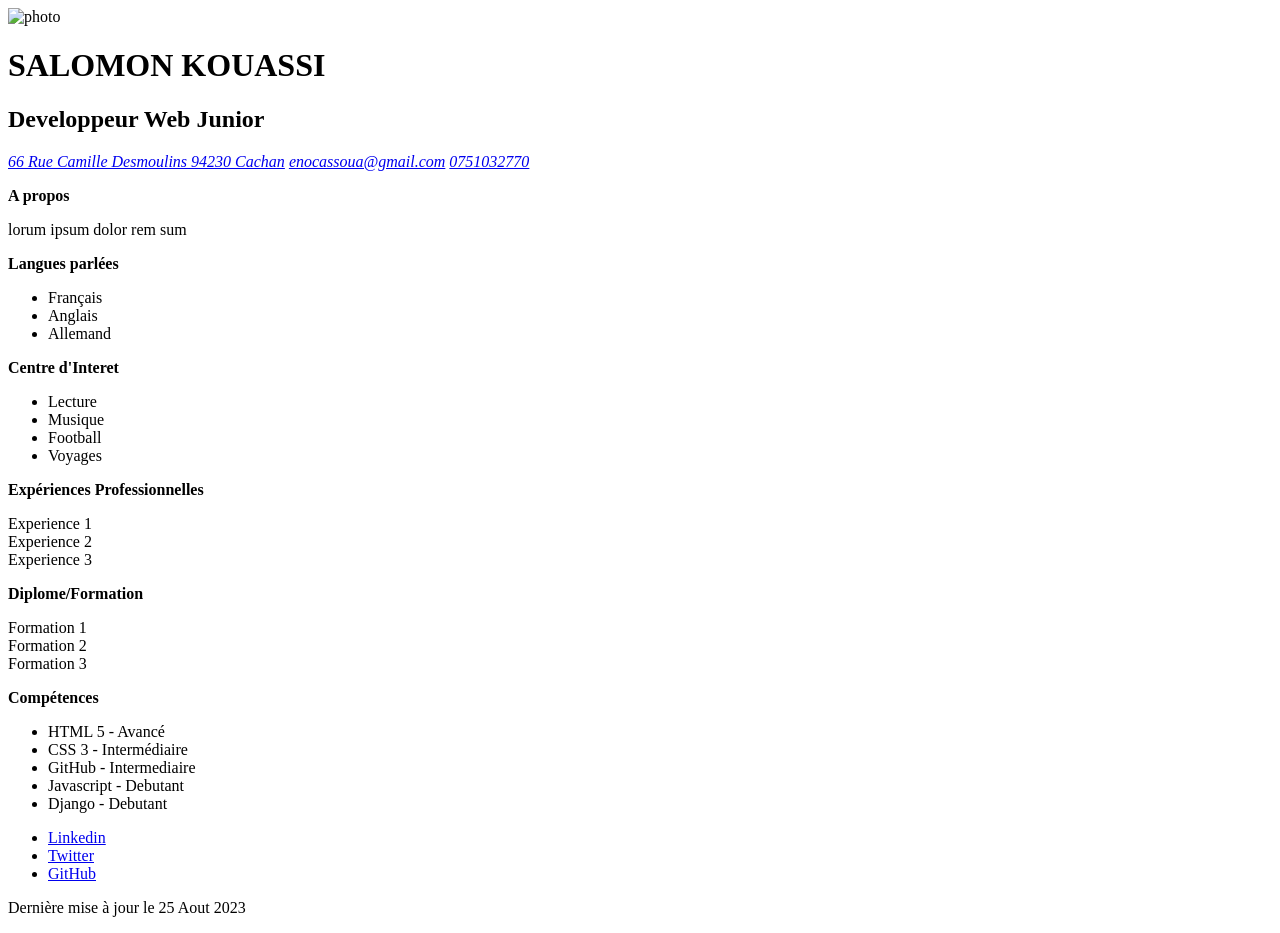
==== html/index.html @ c70c5099 "First commit" ====
<!DOCTYPE html>
<html lang="en">
<head>
    <meta charset="UTF-8">
    <meta name="viewport" content="width=device-width, initial-scale=1.0">
    <title>CV</title>
</head>
<body>
    <header>
        <div class="Presentation">
                <img src="CEF\images\profil.png" alt="photo">

                <p><h1>SALOMON KOUASSI</h1></p>
                <p><h2>Developpeur Web Junior</h2></p>
        </div>
        
        <div class="Coordonnees">
            <nav>
                <address>
                    <a href="map:66 rue camille desmoulins 94230 Cachan">66 Rue Camille Desmoulins 94230 Cachan</a>
                    <a href="mailto:enocasssoua@gmail.com">enocassoua@gmail.com</a>
                    <a href="tel:+330751032770">0751032770</a>
                  </address>
            </nav>

        </div>

    </header>

    <main>

        <div class="left">

            <section class="About">
                <p><strong>A propos</strong></p>
                <p>lorum ipsum dolor rem sum</p>
            </section>

            <section class="Langues">
                <p><strong>Langues parlées</strong></p>
                <p>
                    <ul>
                        <li>Français</li>
                        <li>Anglais</li>
                        <li>Allemand</li>
                    </ul>
                </p>
            </section>

            <section class="interet">
                <p><strong>Centre d'Interet</strong></p>
                <p>
                    <ul>
                        <li>Lecture</li>
                        <li>Musique</li>
                        <li>Football</li>
                        <li>Voyages</li>
                    </ul>
                </p>
            </section>

        </div>

        <div class="right">

            <section class="experience">
                <p><strong>Expériences Professionnelles</strong></p>
                <article>Experience 1</article>
                <article>Experience 2</article>
                <article>Experience 3</article>
            </section>

            <section class="diplome">
                <p><strong>Diplome/Formation</strong></p>
                <article>Formation 1</article>
                <article>Formation 2</article>
                <article>Formation 3</article>
            </section>

            <section class="competences">
                <p><strong>Compétences</strong></p>
                <ul>
                    <li>HTML 5 - Avancé</li>
                    <li>CSS 3 - Intermédiaire</li>
                    <li>GitHub - Intermediaire</li>
                    <li>Javascript - Debutant</li>
                    <li>Django - Debutant</li>
                </ul>
            </section>

        </div>

    </main>

    <footer>

        <ul class="social-icons">
            <li>
                <a class="icon icon-linkedin" href="#" target="_blank" rel="noopener noreferrer">
                    <span class="visually-hidden">Linkedin</span>
                </a>
            </li>
            <li>
                <a class="icon icon-twitter" href="#" target="_blank" rel="noopener noreferrer">
                    <span class="visually-hidden">Twitter</span>
                </a>
            </li>
            <li>
                <a class="icon icon-github-mark-small" href="#" target="_blank" rel="noopener noreferrer">
                    <span class="visually-hidden">GitHub</span>
                </a>
            </li>
        </ul>

        <p>Dernière mise à jour le 25 Aout 2023</p>

    </footer>

</body>

</html>
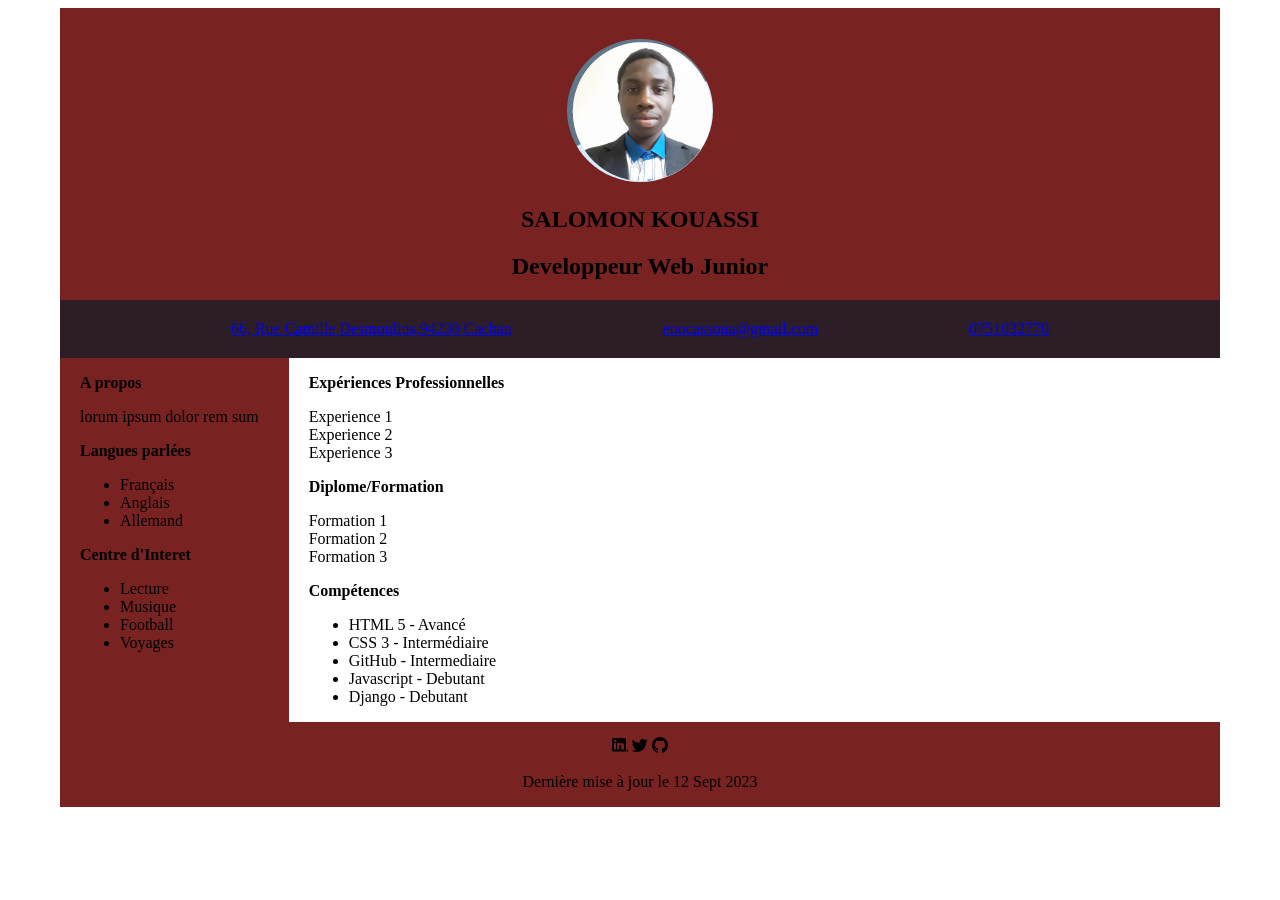
==== commit dad3487a: "Second commit" ====
--- a/html/index.html
+++ b/html/index.html
@@ -4,39 +4,56 @@
     <meta charset="UTF-8">
     <meta name="viewport" content="width=device-width, initial-scale=1.0">
     <title>CV</title>
+
+    <link rel="stylesheet" href="../css/style.css"/>
+    <link href="../css/uicons-brands.css" rel="stylesheet">
+
+    <link rel="preconnect" href="https://fonts.googleapis.com">
+    <link rel="preconnect" href="https://fonts.gstatic.com" crossorigin>
+    <link href="https://fonts.googleapis.com/css2?family=Lato:ital,wght@400,700&display=swap" rel="stylesheet">
+
 </head>
+
 <body>
+    
     <header>
-        <div class="Presentation">
-                <img src="CEF\images\profil.png" alt="photo">
 
+        <section class="Presentation">
+
+            <div>
+                <p><img src="../images/profil.png" alt="profil"></p>
                 <p><h1>SALOMON KOUASSI</h1></p>
                 <p><h2>Developpeur Web Junior</h2></p>
-        </div>
+            </div>
+
+        </section>
         
-        <div class="Coordonnees">
-            <nav>
-                <address>
-                    <a href="map:66 rue camille desmoulins 94230 Cachan">66 Rue Camille Desmoulins 94230 Cachan</a>
-                    <a href="mailto:enocasssoua@gmail.com">enocassoua@gmail.com</a>
-                    <a href="tel:+330751032770">0751032770</a>
-                  </address>
-            </nav>
+        <section class="Coordonnees">
 
-        </div>
+            <div>
+                <a href="map:66 rue camille desmoulins 94230 Cachan">66, Rue Camille Desmoulins,94230 Cachan</a>
+            </div>
+            <div>
+                <a href="mailto:enocasssoua@gmail.com">enocassoua@gmail.com</a>
+            </div>
+            <div>
+                <a href="tel:+330751032770">0751032770</a>
+            </div>
+            
+        </section>
 
     </header>
 
-    <main>
+    <section>
 
-        <div class="left">
+        <div class="box-left">
 
-            <section class="About">
+            <article class="About">
                 <p><strong>A propos</strong></p>
                 <p>lorum ipsum dolor rem sum</p>
-            </section>
+            </article>
 
-            <section class="Langues">
+            <article class="Langues">
                 <p><strong>Langues parlées</strong></p>
                 <p>
                     <ul>
@@ -45,9 +62,9 @@
                         <li>Allemand</li>
                     </ul>
                 </p>
-            </section>
+            </article>
 
-            <section class="interet">
+            <article class="interet">
                 <p><strong>Centre d'Interet</strong></p>
                 <p>
                     <ul>
@@ -57,27 +74,27 @@
                         <li>Voyages</li>
                     </ul>
                 </p>
-            </section>
+            </article>
 
         </div>
 
-        <div class="right">
+        <div class="box-right">
 
-            <section class="experience">
+            <article class="experience">
                 <p><strong>Expériences Professionnelles</strong></p>
                 <article>Experience 1</article>
                 <article>Experience 2</article>
                 <article>Experience 3</article>
-            </section>
+            </article>
 
-            <section class="diplome">
+            <article class="diplome">
                 <p><strong>Diplome/Formation</strong></p>
                 <article>Formation 1</article>
                 <article>Formation 2</article>
                 <article>Formation 3</article>
-            </section>
+            </article>
 
-            <section class="competences">
+            <article class="competences">
                 <p><strong>Compétences</strong></p>
                 <ul>
                     <li>HTML 5 - Avancé</li>
@@ -86,33 +103,25 @@
                     <li>Javascript - Debutant</li>
                     <li>Django - Debutant</li>
                 </ul>
-            </section>
+            </article>
 
         </div>
+    </section>
 
-    </main>
 
-    <footer>
+    <footer >
 
-        <ul class="social-icons">
-            <li>
-                <a class="icon icon-linkedin" href="#" target="_blank" rel="noopener noreferrer">
-                    <span class="visually-hidden">Linkedin</span>
-                </a>
-            </li>
-            <li>
-                <a class="icon icon-twitter" href="#" target="_blank" rel="noopener noreferrer">
-                    <span class="visually-hidden">Twitter</span>
-                </a>
-            </li>
-            <li>
-                <a class="icon icon-github-mark-small" href="#" target="_blank" rel="noopener noreferrer">
-                    <span class="visually-hidden">GitHub</span>
-                </a>
-            </li>
-        </ul>
+        <section class="footer">
 
-        <p>Dernière mise à jour le 25 Aout 2023</p>
+            <div>
+                <i class="fi fi-brands-linkedin"></i>
+                <i class="fi fi-brands-twitter"></i>
+                <i class="fi fi-brands-github"></i>
+
+                <p>Dernière mise à jour le 12 Sept 2023</p>
+            </div>
+
+        </section>
 
     </footer>
 
--- a/css/style.css
+++ b/css/style.css
@@ -0,0 +1,51 @@
+@import url('https://fonts.googleapis.com/css2?family=Lato&family=Raleway:wght@200&display=swap');
+
+body{
+    display: flexbox;
+    justify-content: center;
+    width: 1160px;
+    margin-left: auto;
+    margin-right: auto;  
+}
+
+img{
+    border-radius: 50%;
+    /*box-shadow: 10px ;*/
+}
+
+.footer, .Presentation{
+    justify-content: center;
+    text-align: center;
+    padding-top: 15px;
+}
+
+.Coordonnees{
+    background-color: #2c1d27;
+    justify-content: space-evenly;
+    padding: 20px;
+}
+
+.Presentation, footer, .box-left{
+    background-color: #782221;
+}
+
+.box-left{
+    float: left;
+    padding-left: 20px;
+    padding-right: 30px;
+}
+
+.box-right{
+    float: right;
+    padding-left: 20px;
+
+}
+
+section{
+    display: flex;
+    margin: auto;
+}
+
+
+
+
--- a/css/uicons-brands.css
+++ b/css/uicons-brands.css
@@ -0,0 +1,672 @@
+@font-face {
+font-family: "uicons-brands";
+src: url("../webfonts/uicons-brands.eot#iefix") format("embedded-opentype"),
+url("../webfonts/uicons-brands.woff2") format("woff2"),
+url("../webfonts/uicons-brands.woff") format("woff");
+}
+
+    i[class^="fi-brands-"]:before, i[class*=" fi-brands-"]:before, span[class^="fi-brands-"]:before, span[class*="fi-brands-"]:before {
+font-family: uicons-brands !important;
+font-style: normal;
+font-weight: normal !important;
+font-variant: normal;
+text-transform: none;
+line-height: 1;
+-webkit-font-smoothing: antialiased;
+-moz-osx-font-smoothing: grayscale;
+}
+
+        .fi-brands-3m:before {
+    content: "\f101";
+    }
+        .fi-brands-500px:before {
+    content: "\f102";
+    }
+        .fi-brands-abbot-laboratories:before {
+    content: "\f103";
+    }
+        .fi-brands-accusoft:before {
+    content: "\f104";
+    }
+        .fi-brands-acrobat:before {
+    content: "\f105";
+    }
+        .fi-brands-adobe:before {
+    content: "\f106";
+    }
+        .fi-brands-aecom:before {
+    content: "\f107";
+    }
+        .fi-brands-aero:before {
+    content: "\f108";
+    }
+        .fi-brands-after-effects:before {
+    content: "\f109";
+    }
+        .fi-brands-airbnb:before {
+    content: "\f10a";
+    }
+        .fi-brands-algolia:before {
+    content: "\f10b";
+    }
+        .fi-brands-amd:before {
+    content: "\f10c";
+    }
+        .fi-brands-american-express:before {
+    content: "\f10d";
+    }
+        .fi-brands-android:before {
+    content: "\f10e";
+    }
+        .fi-brands-animate:before {
+    content: "\f10f";
+    }
+        .fi-brands-app-store-ios:before {
+    content: "\f110";
+    }
+        .fi-brands-apple-pay:before {
+    content: "\f111";
+    }
+        .fi-brands-apple:before {
+    content: "\f112";
+    }
+        .fi-brands-artstation:before {
+    content: "\f113";
+    }
+        .fi-brands-astrazeneca:before {
+    content: "\f114";
+    }
+        .fi-brands-asus:before {
+    content: "\f115";
+    }
+        .fi-brands-atandt:before {
+    content: "\f116";
+    }
+        .fi-brands-atlassian:before {
+    content: "\f117";
+    }
+        .fi-brands-atom:before {
+    content: "\f118";
+    }
+        .fi-brands-audition:before {
+    content: "\f119";
+    }
+        .fi-brands-behance:before {
+    content: "\f11a";
+    }
+        .fi-brands-bitcoin:before {
+    content: "\f11b";
+    }
+        .fi-brands-blackberry:before {
+    content: "\f11c";
+    }
+        .fi-brands-blogger:before {
+    content: "\f11d";
+    }
+        .fi-brands-bluetooth:before {
+    content: "\f11e";
+    }
+        .fi-brands-bootstrap:before {
+    content: "\f11f";
+    }
+        .fi-brands-bridgestone:before {
+    content: "\f120";
+    }
+        .fi-brands-burger-king:before {
+    content: "\f121";
+    }
+        .fi-brands-c:before {
+    content: "\f122";
+    }
+        .fi-brands-capture:before {
+    content: "\f123";
+    }
+        .fi-brands-cc-amazon-pay:before {
+    content: "\f124";
+    }
+        .fi-brands-cc-apple-pay:before {
+    content: "\f125";
+    }
+        .fi-brands-cc-diners-club:before {
+    content: "\f126";
+    }
+        .fi-brands-cc-visa:before {
+    content: "\f127";
+    }
+        .fi-brands-centos:before {
+    content: "\f128";
+    }
+        .fi-brands-character:before {
+    content: "\f129";
+    }
+        .fi-brands-chromecast:before {
+    content: "\f12a";
+    }
+        .fi-brands-cloudflare:before {
+    content: "\f12b";
+    }
+        .fi-brands-confluence:before {
+    content: "\f12c";
+    }
+        .fi-brands-creative-commons-by:before {
+    content: "\f12d";
+    }
+        .fi-brands-creative-commons-nc-eu:before {
+    content: "\f12e";
+    }
+        .fi-brands-creative-commons-nc-jp:before {
+    content: "\f12f";
+    }
+        .fi-brands-creative-commons-nc:before {
+    content: "\f130";
+    }
+        .fi-brands-creative-commons-nd:before {
+    content: "\f131";
+    }
+        .fi-brands-creative-commons-pd-alt:before {
+    content: "\f132";
+    }
+        .fi-brands-creative-commons-pd:before {
+    content: "\f133";
+    }
+        .fi-brands-creative-commons-remix:before {
+    content: "\f134";
+    }
+        .fi-brands-creative-commons-sa:before {
+    content: "\f135";
+    }
+        .fi-brands-creative-commons-sampling-plus:before {
+    content: "\f136";
+    }
+        .fi-brands-creative-commons-sampling:before {
+    content: "\f137";
+    }
+        .fi-brands-creative-commons-share:before {
+    content: "\f138";
+    }
+        .fi-brands-creative-commons-zero:before {
+    content: "\f139";
+    }
+        .fi-brands-creative-commons:before {
+    content: "\f13a";
+    }
+        .fi-brands-css3-alt:before {
+    content: "\f13b";
+    }
+        .fi-brands-css3:before {
+    content: "\f13c";
+    }
+        .fi-brands-dailymotion:before {
+    content: "\f13d";
+    }
+        .fi-brands-deezer:before {
+    content: "\f13e";
+    }
+        .fi-brands-delphi:before {
+    content: "\f13f";
+    }
+        .fi-brands-dev:before {
+    content: "\f140";
+    }
+        .fi-brands-devianart:before {
+    content: "\f141";
+    }
+        .fi-brands-digg:before {
+    content: "\f142";
+    }
+        .fi-brands-dimension:before {
+    content: "\f143";
+    }
+        .fi-brands-discord:before {
+    content: "\f144";
+    }
+        .fi-brands-docker:before {
+    content: "\f145";
+    }
+        .fi-brands-dribbble:before {
+    content: "\f146";
+    }
+        .fi-brands-dropbox:before {
+    content: "\f147";
+    }
+        .fi-brands-drupal:before {
+    content: "\f148";
+    }
+        .fi-brands-ebay:before {
+    content: "\f149";
+    }
+        .fi-brands-elementor:before {
+    content: "\f14a";
+    }
+        .fi-brands-ethereum:before {
+    content: "\f14b";
+    }
+        .fi-brands-etsy:before {
+    content: "\f14c";
+    }
+        .fi-brands-evernote:before {
+    content: "\f14d";
+    }
+        .fi-brands-facebook-messenger:before {
+    content: "\f14e";
+    }
+        .fi-brands-facebook:before {
+    content: "\f14f";
+    }
+        .fi-brands-fedex:before {
+    content: "\f150";
+    }
+        .fi-brands-figma:before {
+    content: "\f151";
+    }
+        .fi-brands-firefox-browser:before {
+    content: "\f152";
+    }
+        .fi-brands-firefox:before {
+    content: "\f153";
+    }
+        .fi-brands-flaticon-1:before {
+    content: "\f154";
+    }
+        .fi-brands-flaticon:before {
+    content: "\f155";
+    }
+        .fi-brands-flickr:before {
+    content: "\f156";
+    }
+        .fi-brands-flipboard:before {
+    content: "\f157";
+    }
+        .fi-brands-fonts:before {
+    content: "\f158";
+    }
+        .fi-brands-foursquare:before {
+    content: "\f159";
+    }
+        .fi-brands-freepik-1:before {
+    content: "\f15a";
+    }
+        .fi-brands-freepik:before {
+    content: "\f15b";
+    }
+        .fi-brands-fresco:before {
+    content: "\f15c";
+    }
+        .fi-brands-github:before {
+    content: "\f15d";
+    }
+        .fi-brands-gitlab:before {
+    content: "\f15e";
+    }
+        .fi-brands-goodreads:before {
+    content: "\f15f";
+    }
+        .fi-brands-google:before {
+    content: "\f160";
+    }
+        .fi-brands-haskell:before {
+    content: "\f161";
+    }
+        .fi-brands-hbo:before {
+    content: "\f162";
+    }
+        .fi-brands-hotjar:before {
+    content: "\f163";
+    }
+        .fi-brands-html5:before {
+    content: "\f164";
+    }
+        .fi-brands-huawei:before {
+    content: "\f165";
+    }
+        .fi-brands-hubspot:before {
+    content: "\f166";
+    }
+        .fi-brands-ibm:before {
+    content: "\f167";
+    }
+        .fi-brands-iconfinder:before {
+    content: "\f168";
+    }
+        .fi-brands-illustrator-draw:before {
+    content: "\f169";
+    }
+        .fi-brands-illustrator:before {
+    content: "\f16a";
+    }
+        .fi-brands-imdb:before {
+    content: "\f16b";
+    }
+        .fi-brands-incopy:before {
+    content: "\f16c";
+    }
+        .fi-brands-indesign:before {
+    content: "\f16d";
+    }
+        .fi-brands-instagram:before {
+    content: "\f16e";
+    }
+        .fi-brands-intel:before {
+    content: "\f16f";
+    }
+        .fi-brands-invision:before {
+    content: "\f170";
+    }
+        .fi-brands-itunes:before {
+    content: "\f171";
+    }
+        .fi-brands-janseen:before {
+    content: "\f172";
+    }
+        .fi-brands-java:before {
+    content: "\f173";
+    }
+        .fi-brands-jcb:before {
+    content: "\f174";
+    }
+        .fi-brands-jira:before {
+    content: "\f175";
+    }
+        .fi-brands-johnson-and-johnson:before {
+    content: "\f176";
+    }
+        .fi-brands-joomla:before {
+    content: "\f177";
+    }
+        .fi-brands-js:before {
+    content: "\f178";
+    }
+        .fi-brands-kickstarter:before {
+    content: "\f179";
+    }
+        .fi-brands-line:before {
+    content: "\f17a";
+    }
+        .fi-brands-linkedin:before {
+    content: "\f17b";
+    }
+        .fi-brands-lisp:before {
+    content: "\f17c";
+    }
+        .fi-brands-mailchimp:before {
+    content: "\f17d";
+    }
+        .fi-brands-marriott-international:before {
+    content: "\f17e";
+    }
+        .fi-brands-mcdonalds:before {
+    content: "\f17f";
+    }
+        .fi-brands-media-encoder:before {
+    content: "\f180";
+    }
+        .fi-brands-medium:before {
+    content: "\f181";
+    }
+        .fi-brands-meta:before {
+    content: "\f182";
+    }
+        .fi-brands-microsoft-edge:before {
+    content: "\f183";
+    }
+        .fi-brands-microsoft-explorer:before {
+    content: "\f184";
+    }
+        .fi-brands-microsoft:before {
+    content: "\f185";
+    }
+        .fi-brands-mysql:before {
+    content: "\f186";
+    }
+        .fi-brands-napster:before {
+    content: "\f187";
+    }
+        .fi-brands-nestle:before {
+    content: "\f188";
+    }
+        .fi-brands-netflix:before {
+    content: "\f189";
+    }
+        .fi-brands-node-js:before {
+    content: "\f18a";
+    }
+        .fi-brands-nvidia:before {
+    content: "\f18b";
+    }
+        .fi-brands-oracle:before {
+    content: "\f18c";
+    }
+        .fi-brands-patreon:before {
+    content: "\f18d";
+    }
+        .fi-brands-paypal:before {
+    content: "\f18e";
+    }
+        .fi-brands-pfizer:before {
+    content: "\f18f";
+    }
+        .fi-brands-photoshop-camera:before {
+    content: "\f190";
+    }
+        .fi-brands-photoshop-express:before {
+    content: "\f191";
+    }
+        .fi-brands-photoshop-lightroom-classic:before {
+    content: "\f192";
+    }
+        .fi-brands-photoshop-lightroom:before {
+    content: "\f193";
+    }
+        .fi-brands-photoshop:before {
+    content: "\f194";
+    }
+        .fi-brands-php:before {
+    content: "\f195";
+    }
+        .fi-brands-pinterest:before {
+    content: "\f196";
+    }
+        .fi-brands-postgre:before {
+    content: "\f197";
+    }
+        .fi-brands-premiere-rush:before {
+    content: "\f198";
+    }
+        .fi-brands-premiere:before {
+    content: "\f199";
+    }
+        .fi-brands-product-hunt:before {
+    content: "\f19a";
+    }
+        .fi-brands-python:before {
+    content: "\f19b";
+    }
+        .fi-brands-raspberry-pi:before {
+    content: "\f19c";
+    }
+        .fi-brands-reddit:before {
+    content: "\f19d";
+    }
+        .fi-brands-samsung:before {
+    content: "\f19e";
+    }
+        .fi-brands-sap:before {
+    content: "\f19f";
+    }
+        .fi-brands-sass:before {
+    content: "\f1a0";
+    }
+        .fi-brands-shopify:before {
+    content: "\f1a1";
+    }
+        .fi-brands-siemens:before {
+    content: "\f1a2";
+    }
+        .fi-brands-sketch:before {
+    content: "\f1a3";
+    }
+        .fi-brands-skype:before {
+    content: "\f1a4";
+    }
+        .fi-brands-slack:before {
+    content: "\f1a5";
+    }
+        .fi-brands-slidesgo:before {
+    content: "\f1a6";
+    }
+        .fi-brands-snapchat:before {
+    content: "\f1a7";
+    }
+        .fi-brands-sony:before {
+    content: "\f1a8";
+    }
+        .fi-brands-soundcloud:before {
+    content: "\f1a9";
+    }
+        .fi-brands-spark:before {
+    content: "\f1aa";
+    }
+        .fi-brands-spotify:before {
+    content: "\f1ab";
+    }
+        .fi-brands-starbucks:before {
+    content: "\f1ac";
+    }
+        .fi-brands-stock:before {
+    content: "\f1ad";
+    }
+        .fi-brands-storyset:before {
+    content: "\f1ae";
+    }
+        .fi-brands-stripe:before {
+    content: "\f1af";
+    }
+        .fi-brands-substance-3d-designer:before {
+    content: "\f1b0";
+    }
+        .fi-brands-substance-3d-painter:before {
+    content: "\f1b1";
+    }
+        .fi-brands-substance-3d-sampler:before {
+    content: "\f1b2";
+    }
+        .fi-brands-substance-3d-stager:before {
+    content: "\f1b3";
+    }
+        .fi-brands-swift:before {
+    content: "\f1b4";
+    }
+        .fi-brands-t-mobile:before {
+    content: "\f1b5";
+    }
+        .fi-brands-telegram:before {
+    content: "\f1b6";
+    }
+        .fi-brands-tencent:before {
+    content: "\f1b7";
+    }
+        .fi-brands-the-home-depot:before {
+    content: "\f1b8";
+    }
+        .fi-brands-tik-tok:before {
+    content: "\f1b9";
+    }
+        .fi-brands-trello:before {
+    content: "\f1ba";
+    }
+        .fi-brands-tripadvisor:before {
+    content: "\f1bb";
+    }
+        .fi-brands-tumblr:before {
+    content: "\f1bc";
+    }
+        .fi-brands-twitch:before {
+    content: "\f1bd";
+    }
+        .fi-brands-twitter:before {
+    content: "\f1be";
+    }
+        .fi-brands-typescript:before {
+    content: "\f1bf";
+    }
+        .fi-brands-uber:before {
+    content: "\f1c0";
+    }
+        .fi-brands-ubuntu:before {
+    content: "\f1c1";
+    }
+        .fi-brands-unilever:before {
+    content: "\f1c2";
+    }
+        .fi-brands-unity:before {
+    content: "\f1c3";
+    }
+        .fi-brands-unsplash:before {
+    content: "\f1c4";
+    }
+        .fi-brands-ups:before {
+    content: "\f1c5";
+    }
+        .fi-brands-usaa:before {
+    content: "\f1c6";
+    }
+        .fi-brands-verizon:before {
+    content: "\f1c7";
+    }
+        .fi-brands-videvo:before {
+    content: "\f1c8";
+    }
+        .fi-brands-vimeo:before {
+    content: "\f1c9";
+    }
+        .fi-brands-visa:before {
+    content: "\f1ca";
+    }
+        .fi-brands-visual-basic:before {
+    content: "\f1cb";
+    }
+        .fi-brands-vk:before {
+    content: "\f1cc";
+    }
+        .fi-brands-walmart:before {
+    content: "\f1cd";
+    }
+        .fi-brands-wepik:before {
+    content: "\f1ce";
+    }
+        .fi-brands-whatsapp:before {
+    content: "\f1cf";
+    }
+        .fi-brands-wikipedia:before {
+    content: "\f1d0";
+    }
+        .fi-brands-windows:before {
+    content: "\f1d1";
+    }
+        .fi-brands-wix:before {
+    content: "\f1d2";
+    }
+        .fi-brands-wordpress:before {
+    content: "\f1d3";
+    }
+        .fi-brands-xd:before {
+    content: "\f1d4";
+    }
+        .fi-brands-xing:before {
+    content: "\f1d5";
+    }
+        .fi-brands-yahoo:before {
+    content: "\f1d6";
+    }
+        .fi-brands-yandex:before {
+    content: "\f1d7";
+    }
+        .fi-brands-yelp:before {
+    content: "\f1d8";
+    }
+        .fi-brands-youtube:before {
+    content: "\f1d9";
+    }
+        .fi-brands-zoom:before {
+    content: "\f1da";
+    }
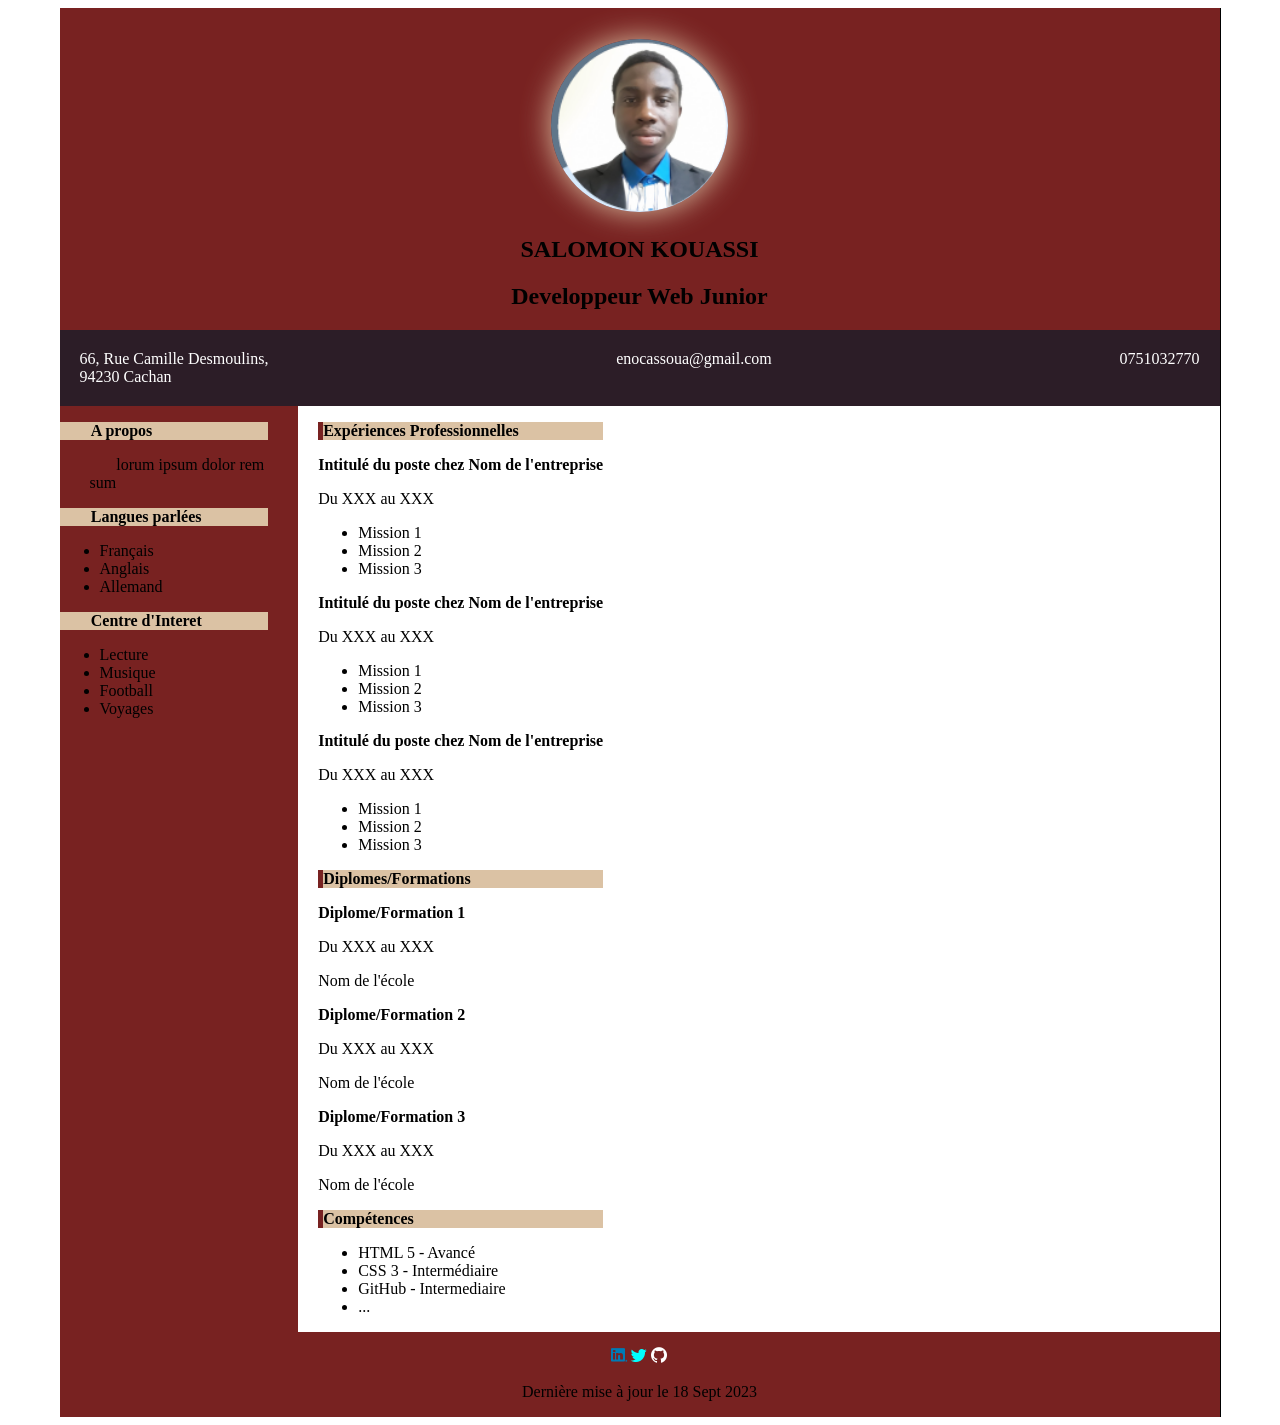
==== commit 254ba25e: "18/09/2023" ====
--- a/html/index.html
+++ b/html/index.html
@@ -18,26 +18,28 @@
     
     <header>
 
-        <section class="Presentation">
+        <section id="Presentation">
 
             <div>
-                <p><img src="../images/profil.png" alt="profil"></p>
+                <figure>
+                    <a href="../images/profil.png" target="_blank"><img src="../images/profil.png" alt="profil"></a>
+                </figure>
                 <p><h1>SALOMON KOUASSI</h1></p>
                 <p><h2>Developpeur Web Junior</h2></p>
             </div>
 
         </section>
         
-        <section class="Coordonnees">
+        <section id="Coordonnees">
 
             <div>
-                <a href="map:66 rue camille desmoulins 94230 Cachan">66, Rue Camille Desmoulins,94230 Cachan</a>
+                <a href="https://maps.app.goo.gl/o9J3691DjjoHGyRGA" rel="noopener" target="_blank"> 66, Rue Camille Desmoulins, <br>94230 Cachan</a>
             </div>
             <div>
-                <a href="mailto:enocasssoua@gmail.com">enocassoua@gmail.com</a>
+                <a href="mailto: enocasssoua@gmail.com">enocassoua@gmail.com</a>
             </div>
             <div>
-                <a href="tel:+330751032770">0751032770</a>
+                <a href="tel: +330751032770">0751032770</a>
             </div>
             
         </section>
@@ -46,15 +48,17 @@
 
     <section>
 
-        <div class="box-left">
+        <div id="box-left">
 
-            <article class="About">
-                <p><strong>A propos</strong></p>
-                <p>lorum ipsum dolor rem sum</p>
+            <article id="about">
+                <p class="title-left"><strong>A propos</strong></p>
+                <div id="marge">
+                    <p id="indent">lorum ipsum dolor rem sum</p>
+                </div>
             </article>
 
-            <article class="Langues">
-                <p><strong>Langues parlées</strong></p>
+            <article id="langues">
+                <p class="title-left"><strong>Langues parlées</strong></p>
                 <p>
                     <ul>
                         <li>Français</li>
@@ -64,8 +68,8 @@
                 </p>
             </article>
 
-            <article class="interet">
-                <p><strong>Centre d'Interet</strong></p>
+            <article id="interet">
+                <p class="title-left"><strong>Centre d'Interet</strong></p>
                 <p>
                     <ul>
                         <li>Lecture</li>
@@ -78,49 +82,99 @@
 
         </div>
 
-        <div class="box-right">
+        <div id="box-right">
 
-            <article class="experience">
-                <p><strong>Expériences Professionnelles</strong></p>
-                <article>Experience 1</article>
-                <article>Experience 2</article>
-                <article>Experience 3</article>
+            <article id="experiences">
+                <p class="title"><strong>Expériences Professionnelles</strong></p>
+
+                <article id="experience-1">
+                    <p><strong>Intitulé du poste chez Nom de l'entreprise</strong></p>
+                    <p>Du XXX au XXX</p>
+                    <ul>
+                        <li>Mission 1</li>
+                        <li>Mission 2</li>
+                        <li>Mission 3</li>
+                    </ul>
+                </article>
+
+                <article id="experience-2">
+                    <p><strong>Intitulé du poste chez Nom de l'entreprise</strong></p>
+                    <p>Du XXX au XXX</p>
+                    <ul>
+                        <li>Mission 1</li>
+                        <li>Mission 2</li>
+                        <li>Mission 3</li>
+                    </ul>
+                </article>
+
+                <article id="experience-3">
+                    <p><strong>Intitulé du poste chez Nom de l'entreprise</strong></p>
+                    <p>Du XXX au XXX</p>
+                    <ul>
+                        <li>Mission 1</li>
+                        <li>Mission 2</li>
+                        <li>Mission 3</li>
+                    </ul>
+                </article>
+
             </article>
 
-            <article class="diplome">
-                <p><strong>Diplome/Formation</strong></p>
-                <article>Formation 1</article>
-                <article>Formation 2</article>
-                <article>Formation 3</article>
+            <article id="diplomes">
+                <p class="title"><strong>Diplomes/Formations</strong></p>
+
+                <article id="diplome-1">
+                    <p><strong>Diplome/Formation 1</strong></p>
+                    <p>Du XXX au XXX</p>
+                    <p>Nom de l'école</p>
+                </article>
+
+                <article id="diplome-2">
+                    <p><strong>Diplome/Formation 2</strong></p>
+                    <p>Du XXX au XXX</p>
+                    <p>Nom de l'école</p>
+                </article>
+
+                <article id="diplome-3">
+                    <p><strong>Diplome/Formation 3</strong></p>
+                    <p>Du XXX au XXX</p>
+                    <p>Nom de l'école</p>
+                </article>
+
             </article>
 
-            <article class="competences">
-                <p><strong>Compétences</strong></p>
+            <article id="competences">
+                <p class="title"><strong>Compétences</strong></p>
                 <ul>
-                    <li>HTML 5 - Avancé</li>
-                    <li>CSS 3 - Intermédiaire</li>
-                    <li>GitHub - Intermediaire</li>
-                    <li>Javascript - Debutant</li>
-                    <li>Django - Debutant</li>
+                    <li id="c1">HTML 5 - Avancé</li>
+                    <li id="c2">CSS 3 - Intermédiaire</li>
+                    <li id="c3">GitHub - Intermediaire</li>
+                    <li>...</li>
                 </ul>
             </article>
 
         </div>
+        
     </section>
 
 
     <footer >
 
-        <section class="footer">
+        <section id="footer">
 
             <div>
-                <i class="fi fi-brands-linkedin"></i>
-                <i class="fi fi-brands-twitter"></i>
-                <i class="fi fi-brands-github"></i>
+                <i class="fi-brands-linkedin"></i>
+                <i class="fi-brands-twitter"></i>
+                <i class="fi-brands-github"></i>
 
-                <p>Dernière mise à jour le 12 Sept 2023</p>
+                <p>Dernière mise à jour le 18 Sept 2023</p>
             </div>
 
+            <!--
+                https://twitter.com/SalomonAssoua
+                https://github.com/SAK-77
+                <li>Javascript - Debutant</li>
+                <li>Django - Debutant</li>
+            -->
         </section>
 
     </footer>
--- a/css/style.css
+++ b/css/style.css
@@ -5,40 +5,97 @@
     justify-content: center;
     width: 1160px;
     margin-left: auto;
-    margin-right: auto;  
+    margin-right: auto;
+    border-right-width: 1px;
+    border-right-style: solid;
+    border-right-color: black;
 }
 
 img{
     border-radius: 50%;
-    /*box-shadow: 10px ;*/
+    box-shadow: 0 0 30px #dbc2a4;
+    transition: transform .1s;
+    width: 100%;
 }
 
-.footer, .Presentation{
+img:hover{
+    -ms-transform: scale(1.1); /* IE 9 */
+    -webkit-transform: scale(1.1); /* Safari 3-8 */
+    transform: scale(1.1);
+}
+
+#Coordonnees a{
+    color: white;
+    text-decoration: none;
+}
+
+#Coordonnees a:hover{
+    text-decoration: underline;
+}
+
+.title, .title-left{
+    background-color: #dbc2a4;
+}
+
+.title{
+    border-left: 5px solid #782221;
+}
+
+.title-left, #indent{
+    text-indent: 15%;
+}
+
+#marge{
+    padding-left: 30px;
+}
+
+#footer, #Presentation{
     justify-content: center;
     text-align: center;
     padding-top: 15px;
 }
 
-.Coordonnees{
+#Coordonnees{
     background-color: #2c1d27;
-    justify-content: space-evenly;
+    justify-content: space-between;
     padding: 20px;
 }
 
-.Presentation, footer, .box-left{
+#Presentation, footer, #box-left{
     background-color: #782221;
 }
 
-.box-left{
+#box-left{
     float: left;
-    padding-left: 20px;
     padding-right: 30px;
 }
 
-.box-right{
+#box-right{
     float: right;
     padding-left: 20px;
+}
 
+#experience-1:hover, #experience-2:hover, #experience-3:hover, 
+#diplome-1:hover, #diplome-2:hover, #diplome-3:hover, 
+#c1:hover, #c2:hover, #c3:hover{
+    transform: scale(1.05);
+    border-left: 5px solid #782221;
+}
+
+i:hover {
+    opacity: 0.5;
+}
+
+.fi-brands-github{
+    color: white;
+}
+
+.fi-brands-twitter{
+    color: aqua;
+}
+
+.fi-brands-linkedin{
+    color: #007BB5;
 }
 
 section{
@@ -49,3 +106,4 @@
 
 
 
+
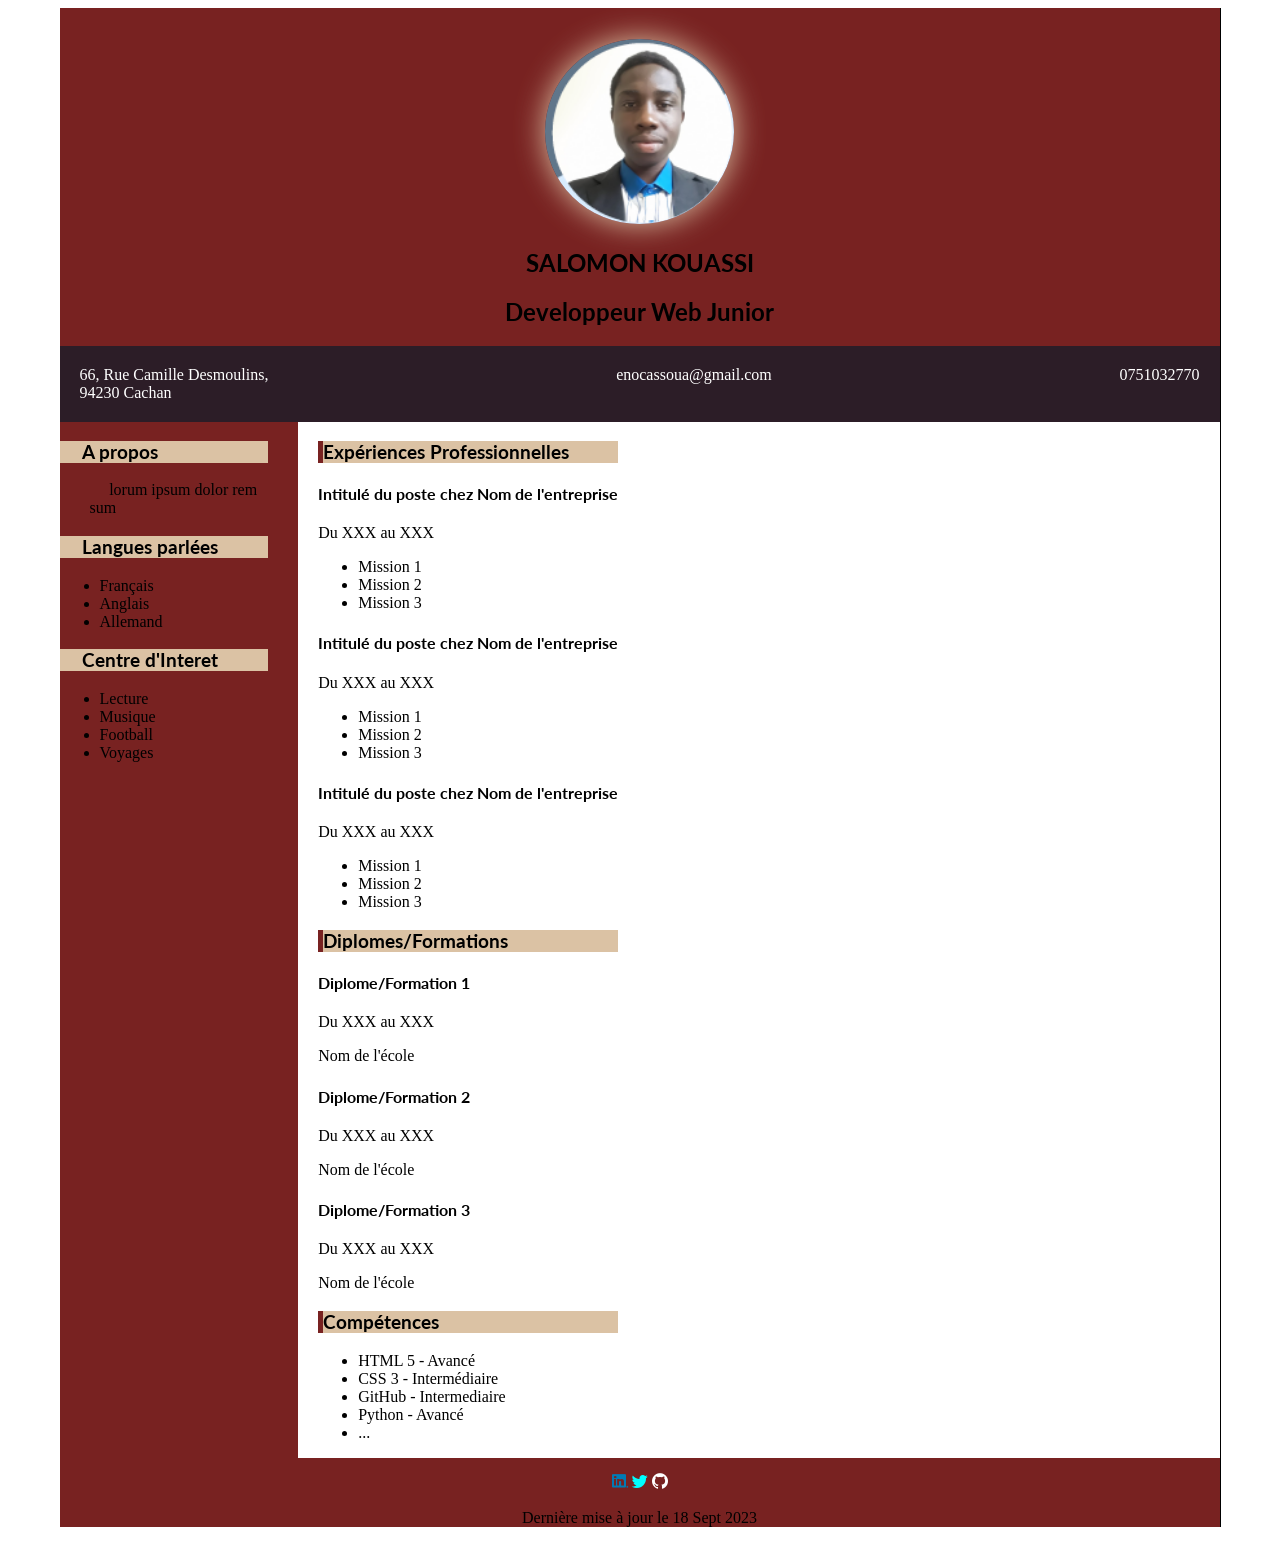
==== commit bb7312c2: "Police d'écriture" ====
--- a/html/index.html
+++ b/html/index.html
@@ -5,7 +5,7 @@
     <meta name="viewport" content="width=device-width, initial-scale=1.0">
     <title>CV</title>
 
-    <link rel="stylesheet" href="../css/style.css"/>
+    <link rel="stylesheet" href="../css/style.css">
     <link href="../css/uicons-brands.css" rel="stylesheet">
 
     <link rel="preconnect" href="https://fonts.googleapis.com">
@@ -18,66 +18,62 @@
     
     <header>
 
-        <section id="Presentation">
+        <section id="presentation">
 
             <div>
                 <figure>
                     <a href="../images/profil.png" target="_blank"><img src="../images/profil.png" alt="profil"></a>
                 </figure>
-                <p><h1>SALOMON KOUASSI</h1></p>
-                <p><h2>Developpeur Web Junior</h2></p>
+                <h1>SALOMON KOUASSI</h1>
+                <h2>Developpeur Web Junior</h2>
             </div>
 
         </section>
         
-        <section id="Coordonnees">
+        <div id="coordonnees">
 
             <div>
                 <a href="https://maps.app.goo.gl/o9J3691DjjoHGyRGA" rel="noopener" target="_blank"> 66, Rue Camille Desmoulins, <br>94230 Cachan</a>
             </div>
             <div>
-                <a href="mailto: enocasssoua@gmail.com">enocassoua@gmail.com</a>
+                <a href="mailto:enocasssoua@gmail.com">enocassoua@gmail.com</a>
             </div>
             <div>
-                <a href="tel: +330751032770">0751032770</a>
+                <a href="tel:+330751032770">0751032770</a>
             </div>
             
-        </section>
+        </div>
 
     </header>
 
-    <section>
+    <main>
 
         <div id="box-left">
 
             <article id="about">
-                <p class="title-left"><strong>A propos</strong></p>
+                <h3>A propos</h3>
                 <div id="marge">
                     <p id="indent">lorum ipsum dolor rem sum</p>
                 </div>
             </article>
 
             <article id="langues">
-                <p class="title-left"><strong>Langues parlées</strong></p>
-                <p>
-                    <ul>
-                        <li>Français</li>
-                        <li>Anglais</li>
-                        <li>Allemand</li>
-                    </ul>
-                </p>
+                <h3>Langues parlées</h3>
+                <ul>
+                    <li>Français</li>
+                    <li>Anglais</li>
+                    <li>Allemand</li>
+                </ul>
             </article>
 
             <article id="interet">
-                <p class="title-left"><strong>Centre d'Interet</strong></p>
-                <p>
-                    <ul>
-                        <li>Lecture</li>
-                        <li>Musique</li>
-                        <li>Football</li>
-                        <li>Voyages</li>
-                    </ul>
-                </p>
+                <h3>Centre d'Interet</h3>
+                <ul>
+                    <li>Lecture</li>
+                    <li>Musique</li>
+                    <li>Football</li>
+                    <li>Voyages</li>
+                </ul>
             </article>
 
         </div>
@@ -85,10 +81,11 @@
         <div id="box-right">
 
             <article id="experiences">
-                <p class="title"><strong>Expériences Professionnelles</strong></p>
+
+                <h3>Expériences Professionnelles</h3>
 
                 <article id="experience-1">
-                    <p><strong>Intitulé du poste chez Nom de l'entreprise</strong></p>
+                    <h4>Intitulé du poste chez Nom de l'entreprise</h4>
                     <p>Du XXX au XXX</p>
                     <ul>
                         <li>Mission 1</li>
@@ -98,7 +95,7 @@
                 </article>
 
                 <article id="experience-2">
-                    <p><strong>Intitulé du poste chez Nom de l'entreprise</strong></p>
+                    <h4>Intitulé du poste chez Nom de l'entreprise</h4>
                     <p>Du XXX au XXX</p>
                     <ul>
                         <li>Mission 1</li>
@@ -108,7 +105,7 @@
                 </article>
 
                 <article id="experience-3">
-                    <p><strong>Intitulé du poste chez Nom de l'entreprise</strong></p>
+                    <h4>Intitulé du poste chez Nom de l'entreprise</h4>
                     <p>Du XXX au XXX</p>
                     <ul>
                         <li>Mission 1</li>
@@ -120,22 +117,22 @@
             </article>
 
             <article id="diplomes">
-                <p class="title"><strong>Diplomes/Formations</strong></p>
+                <h3>Diplomes/Formations</h3>
 
                 <article id="diplome-1">
-                    <p><strong>Diplome/Formation 1</strong></p>
+                    <h4>Diplome/Formation 1</h4>
                     <p>Du XXX au XXX</p>
                     <p>Nom de l'école</p>
                 </article>
 
                 <article id="diplome-2">
-                    <p><strong>Diplome/Formation 2</strong></p>
+                    <h4>Diplome/Formation 2</h4>
                     <p>Du XXX au XXX</p>
                     <p>Nom de l'école</p>
                 </article>
 
                 <article id="diplome-3">
-                    <p><strong>Diplome/Formation 3</strong></p>
+                    <h4>Diplome/Formation 3</h4>
                     <p>Du XXX au XXX</p>
                     <p>Nom de l'école</p>
                 </article>
@@ -143,39 +140,29 @@
             </article>
 
             <article id="competences">
-                <p class="title"><strong>Compétences</strong></p>
+                <h3>Compétences</h3>
                 <ul>
                     <li id="c1">HTML 5 - Avancé</li>
                     <li id="c2">CSS 3 - Intermédiaire</li>
                     <li id="c3">GitHub - Intermediaire</li>
-                    <li>...</li>
+                    <li id="c4">Python - Avancé</li>
+                    <li id="c5">...</li>
                 </ul>
             </article>
 
         </div>
         
-    </section>
+    </main>
 
 
-    <footer >
+    <footer>
 
-        <section id="footer">
+        <i class="fi-brands-linkedin"></i>
+        <i class="fi-brands-twitter"></i>
+        <i class="fi-brands-github"></i>
+        <p>Dernière mise à jour le 18 Sept 2023</p>
 
-            <div>
-                <i class="fi-brands-linkedin"></i>
-                <i class="fi-brands-twitter"></i>
-                <i class="fi-brands-github"></i>
-
-                <p>Dernière mise à jour le 18 Sept 2023</p>
-            </div>
-
-            <!--
-                https://twitter.com/SalomonAssoua
-                https://github.com/SAK-77
-                <li>Javascript - Debutant</li>
-                <li>Django - Debutant</li>
-            -->
-        </section>
+        <!-- https://twitter.com/SalomonAssoua || https://github.com/SAK-77 -->
 
     </footer>
 
--- a/css/style.css
+++ b/css/style.css
@@ -1,7 +1,14 @@
-@import url('https://fonts.googleapis.com/css2?family=Lato&family=Raleway:wght@200&display=swap');
+@font-face {
+    font-family: Raleway;
+    src: url('https://fonts.googleapis.com/css2?family=Lato&family=Raleway:wght@200&display=swap');
+}
+
+h1, h2, h3, h4{
+    font-family: 'Lato', sans-serif;
+}
 
 body{
-    display: flexbox;
+    /*display: flex;*/
     justify-content: center;
     width: 1160px;
     margin-left: auto;
@@ -24,60 +31,64 @@
     transform: scale(1.1);
 }
 
-#Coordonnees a{
+#coordonnees a{
     color: white;
     text-decoration: none;
 }
 
-#Coordonnees a:hover{
+#coordonnees a:hover{
     text-decoration: underline;
 }
 
-.title, .title-left{
+h3{
     background-color: #dbc2a4;
 }
 
-.title{
+#box-right h3{
     border-left: 5px solid #782221;
 }
 
-.title-left, #indent{
-    text-indent: 15%;
+#box-left h3, #indent{
+    text-indent: 11%;
 }
 
 #marge{
     padding-left: 30px;
 }
 
-#footer, #Presentation{
+footer, #presentation{
     justify-content: center;
     text-align: center;
     padding-top: 15px;
 }
 
-#Coordonnees{
+#coordonnees{
     background-color: #2c1d27;
     justify-content: space-between;
     padding: 20px;
+    display: flex;
 }
 
-#Presentation, footer, #box-left{
+#presentation, footer, #box-left{
     background-color: #782221;
 }
 
+section, main{
+    display: flex;
+    margin: auto;
+}
+
 #box-left{
-    float: left;
     padding-right: 30px;
 }
 
 #box-right{
-    float: right;
     padding-left: 20px;
 }
 
 #experience-1:hover, #experience-2:hover, #experience-3:hover, 
 #diplome-1:hover, #diplome-2:hover, #diplome-3:hover, 
-#c1:hover, #c2:hover, #c3:hover{
+#c1:hover, #c2:hover, #c3:hover, #c4:hover, #c5:hover{
     transform: scale(1.05);
     border-left: 5px solid #782221;
 }
@@ -98,12 +109,4 @@
     color: #007BB5;
 }
 
-section{
-    display: flex;
-    margin: auto;
-}
 
-
-
-
-
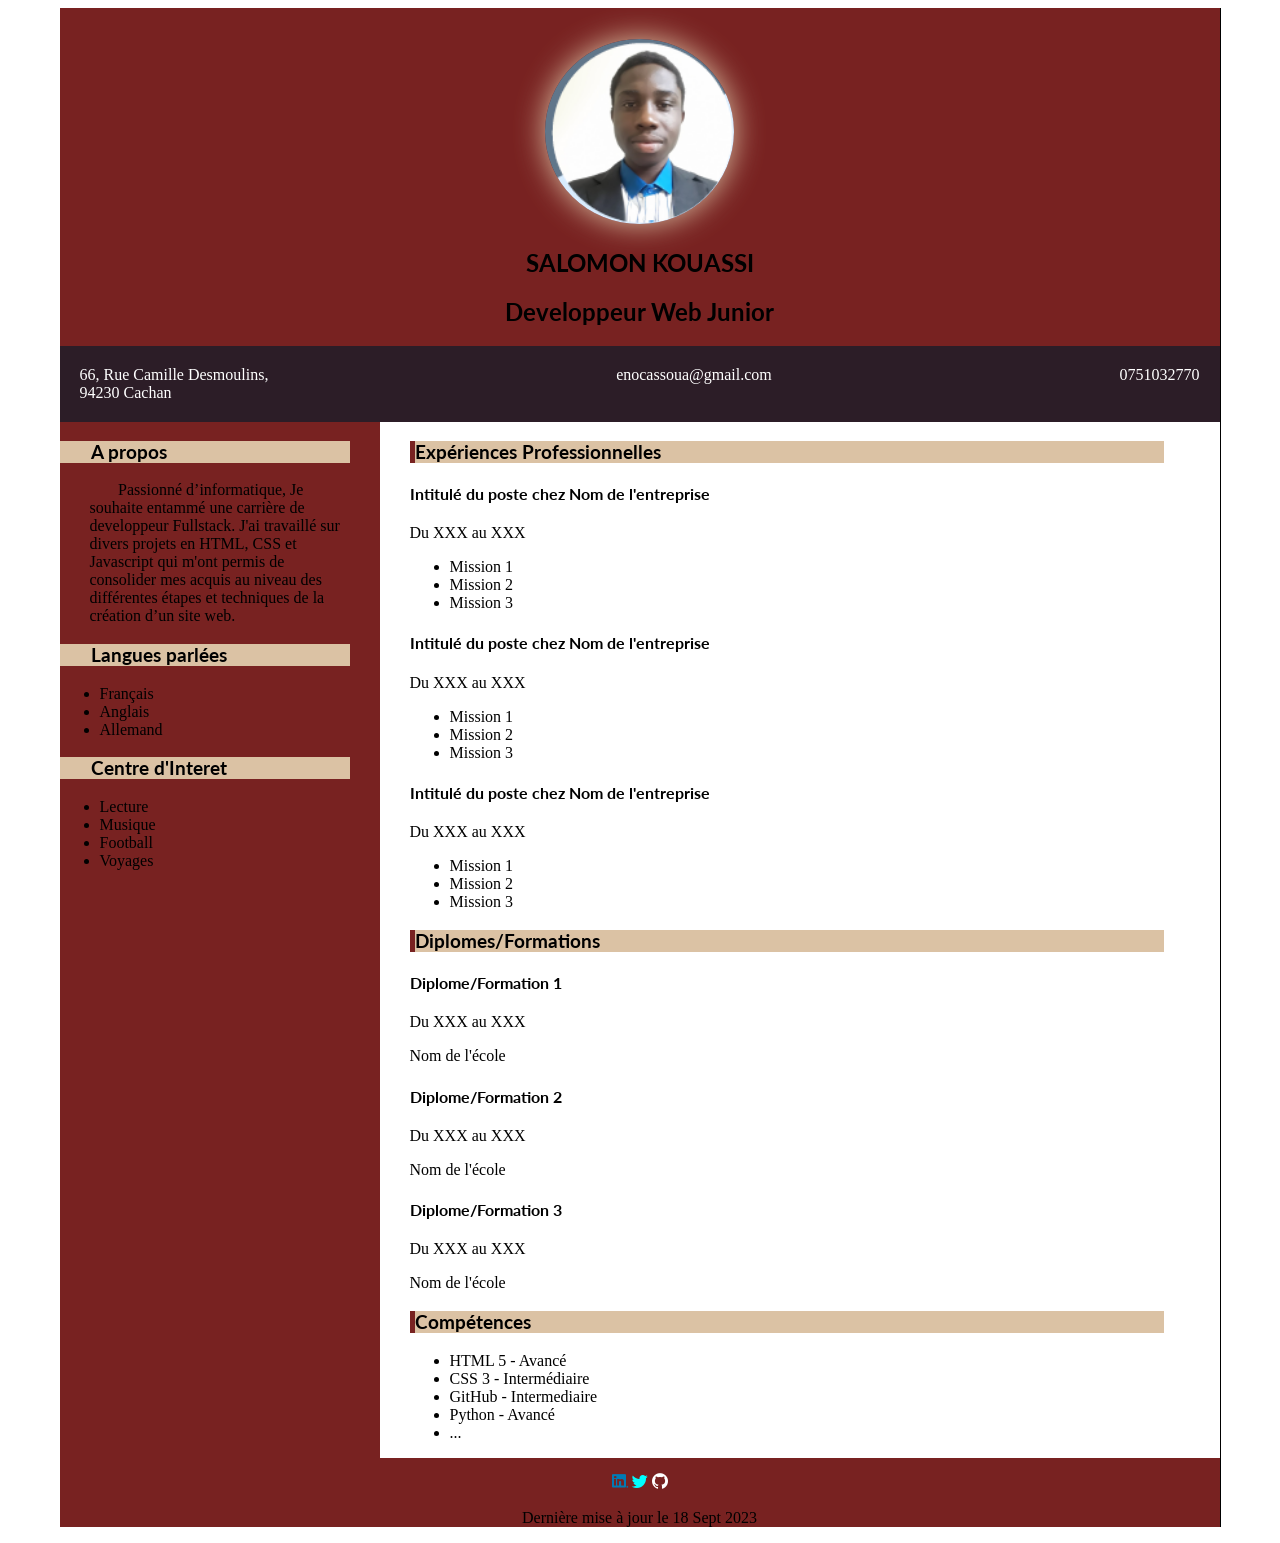
==== commit 434c56ec: "Dernier commit" ====
--- a/html/index.html
+++ b/html/index.html
@@ -47,13 +47,19 @@
     </header>
 
     <main>
-
+        
         <div id="box-left">
 
             <article id="about">
                 <h3>A propos</h3>
                 <div id="marge">
-                    <p id="indent">lorum ipsum dolor rem sum</p>
+                    <p id="indent">
+                        Passionné d’informatique, 
+                        Je souhaite entammé une carrière de developpeur Fullstack.
+                        J'ai travaillé sur divers projets en HTML, CSS et Javascript
+                        qui m'ont permis de consolider mes acquis au niveau 
+                        des différentes étapes et techniques de la création d’un site web.
+                    </p>
                 </div>
             </article>
 
--- a/css/style.css
+++ b/css/style.css
@@ -46,6 +46,7 @@
 
 #box-right h3{
     border-left: 5px solid #782221;
+
 }
 
 #box-left h3, #indent{
@@ -80,10 +81,18 @@
 
 #box-left{
     padding-right: 30px;
+    max-height: max-content;
+    width: 25%;
+    max-width: 30%;
+    box-sizing: content-box;
 }
 
 #box-right{
-    padding-left: 20px;
+    padding-left: 30px;
+    max-height: max-content;
+    width: 65%;
+    max-width: 70%;
+    box-sizing: content-box;
 }
 
 #experience-1:hover, #experience-2:hover, #experience-3:hover, 
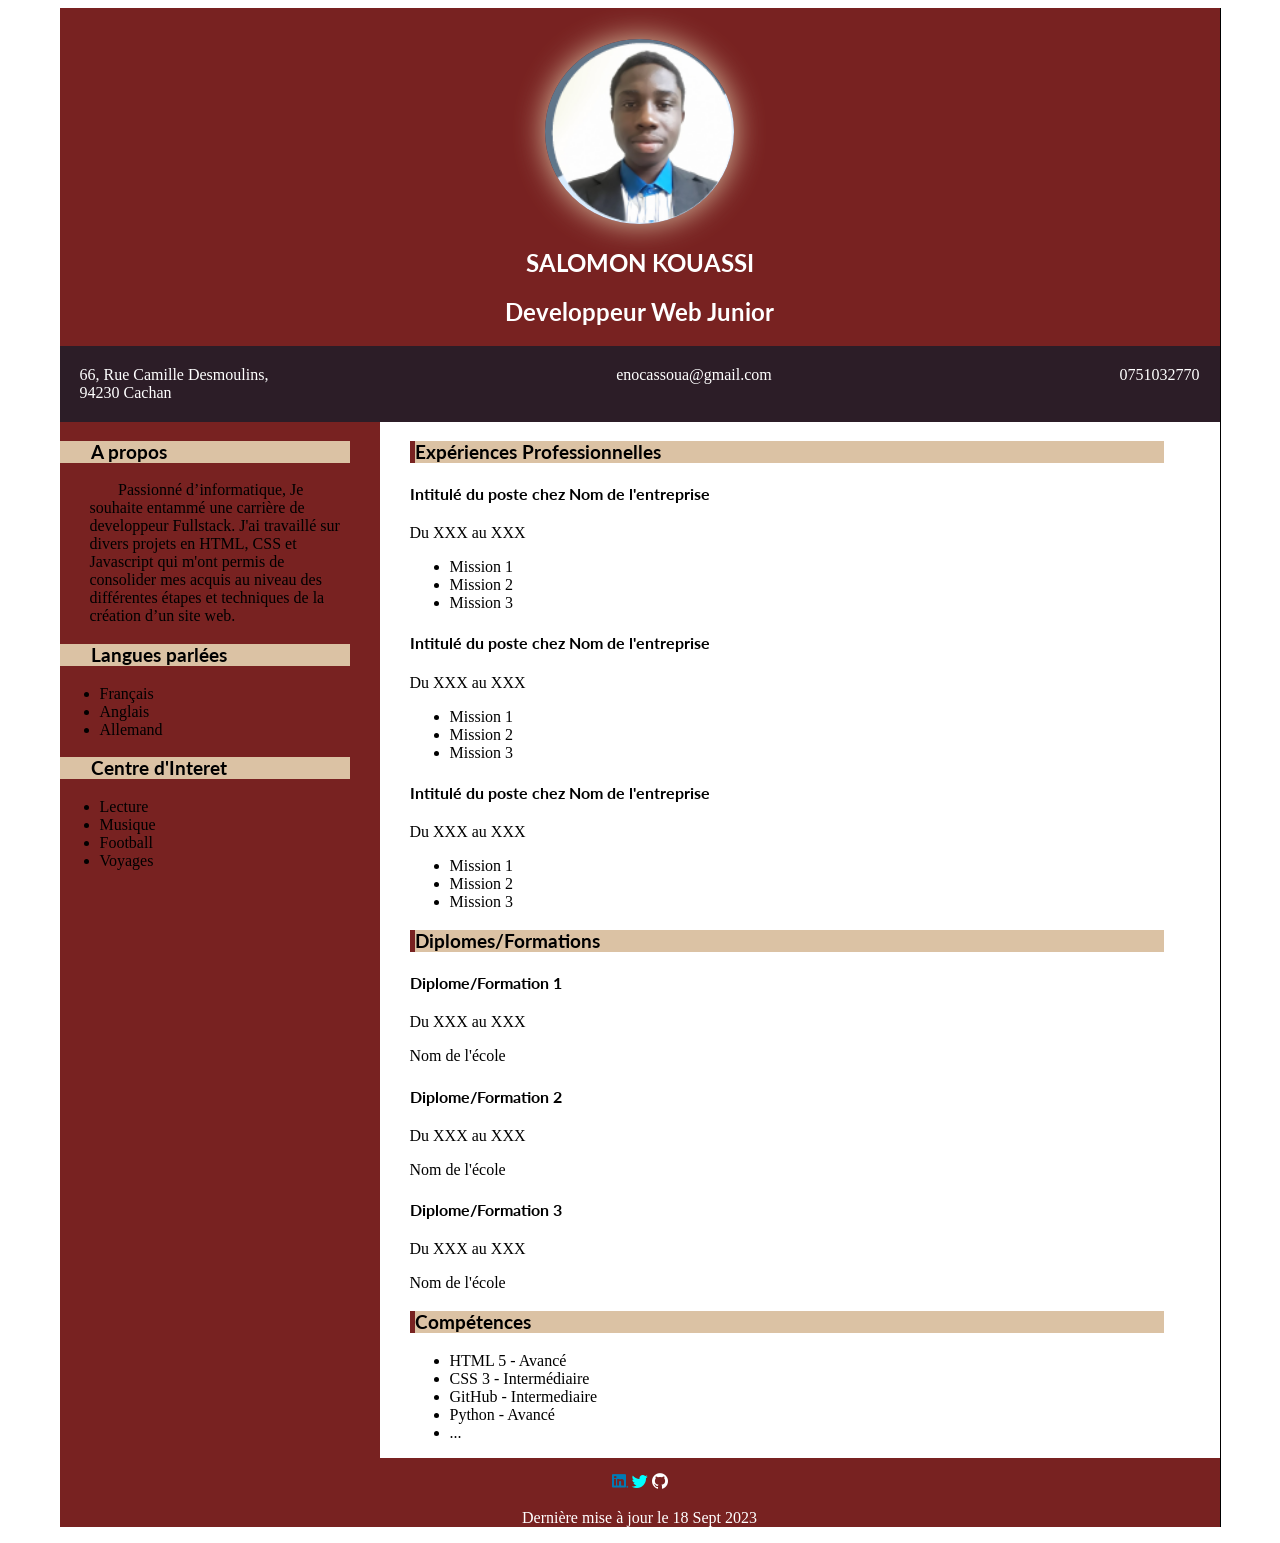
==== commit 2cfef88b: "12102023" ====
--- a/html/index.html
+++ b/html/index.html
@@ -11,7 +11,7 @@
     <link rel="preconnect" href="https://fonts.googleapis.com">
     <link rel="preconnect" href="https://fonts.gstatic.com" crossorigin>
     <link href="https://fonts.googleapis.com/css2?family=Lato:ital,wght@400,700&display=swap" rel="stylesheet">
-
+    
 </head>
 
 <body>
--- a/css/style.css
+++ b/css/style.css
@@ -58,6 +58,8 @@
 }
 
 footer, #presentation{
+    /*wave evaluation tools for contrast error*/
+    color: white;
     justify-content: center;
     text-align: center;
     padding-top: 15px;
@@ -98,7 +100,6 @@
 #experience-1:hover, #experience-2:hover, #experience-3:hover, 
 #diplome-1:hover, #diplome-2:hover, #diplome-3:hover, 
 #c1:hover, #c2:hover, #c3:hover, #c4:hover, #c5:hover{
-    transform: scale(1.05);
     border-left: 5px solid #782221;
 }
 
